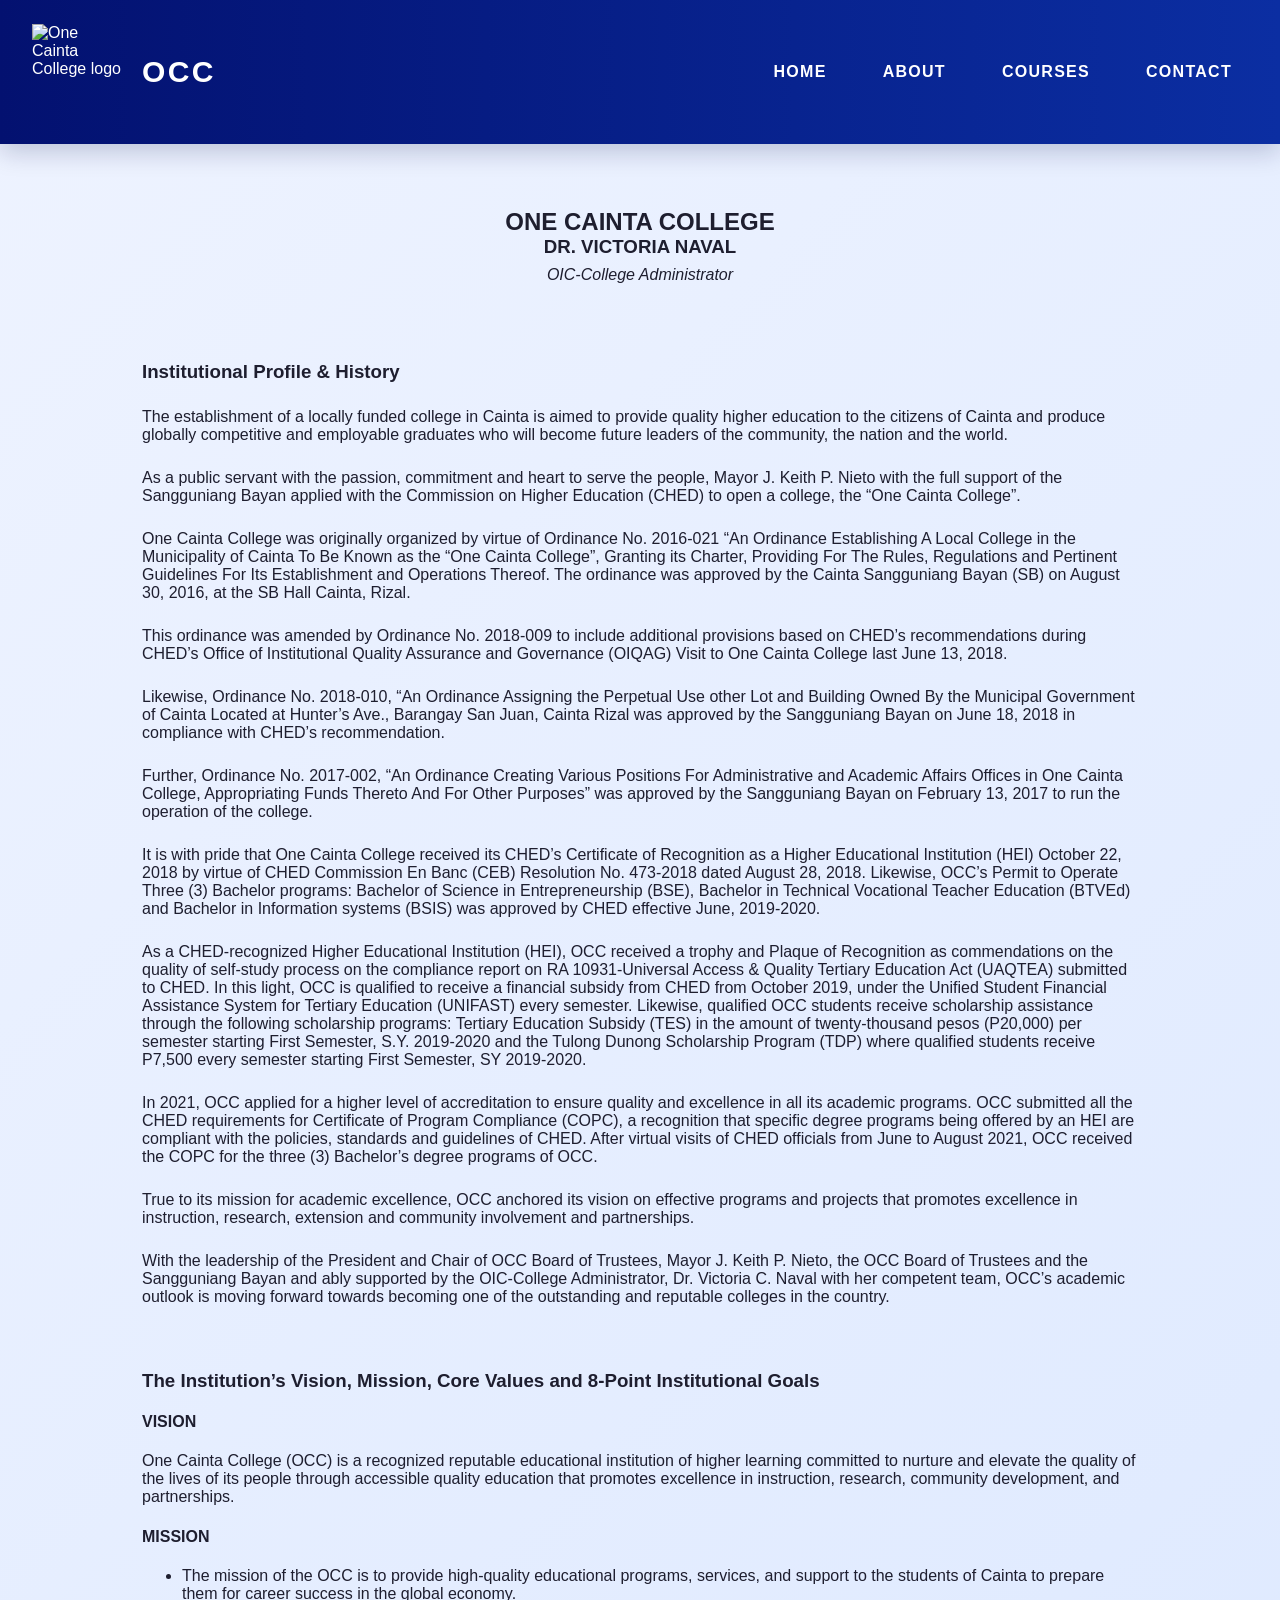
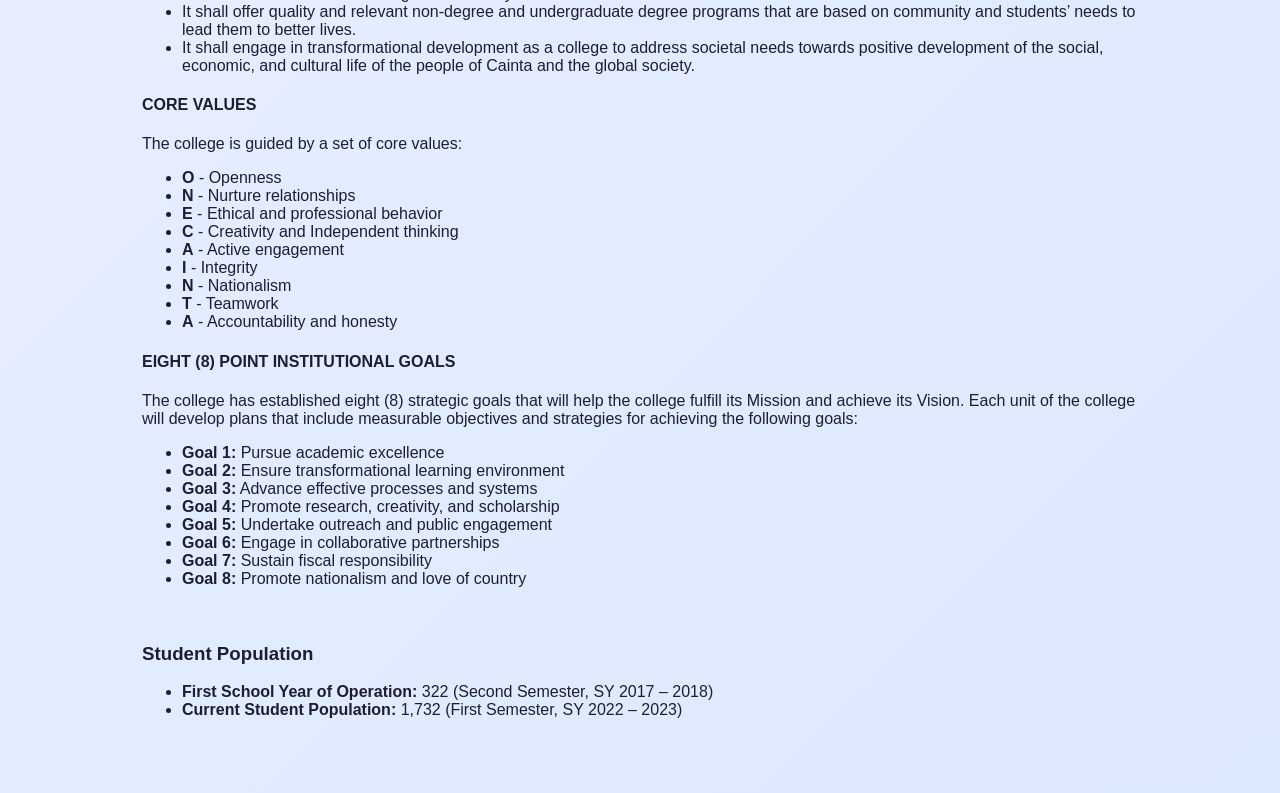
==== About.html @ 80da649f "Add files via upload" ====
<!DOCTYPE html>
<html lang="en">
<head>
  <meta charset="UTF-8">
  <meta name="viewport" content="width=device-width, initial-scale=1.0">
  <title>About</title>
  <link rel="shortcut icon" href="Image/Logo.avif" type="image/x-icon">
  <link rel="stylesheet" href="About.css">
</head>
<body>
  <header>
    <div class="logo-title">
      <img id="Logo" src="Image/Logo.avif" alt="One Cainta College logo">
      <h1 id="OCC">OCC</h1>
    </div>

    <button class="hamburger" id="hamburger" aria-controls="nav-menu" aria-expanded="false" aria-label="Toggle navigation">
      <span></span>
      <span></span>
      <span></span>
    </button>

    <nav id="nav-menu" aria-label="Main site navigation">
      <a href="Home.html">Home</a>
      <a href="About.html">About</a>
      <a href="Courses.html">Courses</a>
      <a href="Contact.html">Contact</a>
    </nav>
  </header>

  <main>
    <section class="page-intro">
      <h2>ONE CAINTA COLLEGE</h2>
      <h3>DR. VICTORIA NAVAL</h3>
      <p><em>OIC-College Administrator</em></p>
    </section>

    <section id="history">
      <h3>Institutional Profile & History</h3>
      <p>The establishment of a locally funded college in Cainta is aimed to provide quality higher education to the citizens of Cainta and produce globally competitive and employable graduates who will become future leaders of the community, the nation and the world.</p>

      <p>As a public servant with the passion, commitment and heart to serve the people, Mayor J. Keith P. Nieto with the full support of the Sangguniang Bayan applied with the Commission on Higher Education (CHED) to open a college, the “One Cainta College”.</p>

      <p>One Cainta College was originally organized by virtue of Ordinance No. 2016-021 “An Ordinance Establishing A Local College in the Municipality of Cainta To Be Known as the “One Cainta College”, Granting its Charter, Providing For The Rules, Regulations and Pertinent Guidelines For Its Establishment and Operations Thereof. The ordinance was approved by the Cainta Sangguniang Bayan (SB) on August 30, 2016, at the SB Hall Cainta, Rizal.</p>

      <p>This ordinance was amended by Ordinance No. 2018-009 to include additional provisions based on CHED’s recommendations during CHED’s Office of Institutional Quality Assurance and Governance (OIQAG) Visit to One Cainta College last June 13, 2018.</p>

      <p>Likewise, Ordinance No. 2018-010, “An Ordinance Assigning the Perpetual Use other Lot and Building Owned By the Municipal Government of Cainta Located at Hunter’s Ave., Barangay San Juan, Cainta Rizal was approved by the Sangguniang Bayan on June 18, 2018 in compliance with CHED’s recommendation.</p>

      <p>Further, Ordinance No. 2017-002, “An Ordinance Creating Various Positions For Administrative and Academic Affairs Offices in One Cainta College, Appropriating Funds Thereto And For Other Purposes” was approved by the Sangguniang Bayan on February 13, 2017 to run the operation of the college.</p>

      <p>It is with pride that One Cainta College received its CHED’s Certificate of Recognition as a Higher Educational Institution (HEI) October 22, 2018 by virtue of CHED Commission En Banc (CEB) Resolution No. 473-2018 dated August 28, 2018. Likewise, OCC’s Permit to Operate Three (3) Bachelor programs: Bachelor of Science in Entrepreneurship (BSE), Bachelor in Technical Vocational Teacher Education (BTVEd) and Bachelor in Information systems (BSIS) was approved by CHED effective June, 2019-2020.</p>

      <p>As a CHED-recognized Higher Educational Institution (HEI), OCC received a trophy and Plaque of Recognition as commendations on the quality of self-study process on the compliance report on RA 10931-Universal Access & Quality Tertiary Education Act (UAQTEA) submitted to CHED. In this light, OCC is qualified to receive a financial subsidy from CHED from October 2019, under the Unified Student Financial Assistance System for Tertiary Education (UNIFAST) every semester. Likewise, qualified OCC students receive scholarship assistance through the following scholarship programs: Tertiary Education Subsidy (TES) in the amount of twenty-thousand pesos (P20,000) per semester starting First Semester, S.Y. 2019-2020 and the Tulong Dunong Scholarship Program (TDP) where qualified students receive P7,500 every semester starting First Semester, SY 2019-2020.</p>

      <p>In 2021, OCC applied for a higher level of accreditation to ensure quality and excellence in all its academic programs. OCC submitted all the CHED requirements for Certificate of Program Compliance (COPC), a recognition that specific degree programs being offered by an HEI are compliant with the policies, standards and guidelines of CHED. After virtual visits of CHED officials from June to August 2021, OCC received the COPC for the three (3) Bachelor’s degree programs of OCC.</p>

      <p>True to its mission for academic excellence, OCC anchored its vision on effective programs and projects that promotes excellence in instruction, research, extension and community involvement and partnerships.</p>

      <p>With the leadership of the President and Chair of OCC Board of Trustees, Mayor J. Keith P. Nieto, the OCC Board of Trustees and the Sangguniang Bayan and ably supported by the OIC-College Administrator, Dr. Victoria C. Naval with her competent team, OCC’s academic outlook is moving forward towards becoming one of the outstanding and reputable colleges in the country.</p>
    </section>

    <section id="vmg">
      <h3>The Institution’s Vision, Mission, Core Values and 8-Point Institutional Goals</h3>

      <h4>VISION</h4>
      <p>One Cainta College (OCC) is a recognized reputable educational institution of higher learning committed to nurture and elevate the quality of the lives of its people through accessible quality education that promotes excellence in instruction, research, community development, and partnerships.</p>

      <h4>MISSION</h4>
      <ul>
        <li>The mission of the OCC is to provide high-quality educational programs, services, and support to the students of Cainta to prepare them for career success in the global economy.</li>
        <li>It shall offer quality and relevant non-degree and undergraduate degree programs that are based on community and students’ needs to lead them to better lives.</li>
        <li>It shall engage in transformational development as a college to address societal needs towards positive development of the social, economic, and cultural life of the people of Cainta and the global society.</li>
      </ul>

      <h4>CORE VALUES</h4>
      <p>The college is guided by a set of core values:</p>
      <ul>
        <li><strong>O</strong> - Openness</li>
        <li><strong>N</strong> - Nurture relationships</li>
        <li><strong>E</strong> - Ethical and professional behavior</li>
        <li><strong>C</strong> - Creativity and Independent thinking</li>
        <li><strong>A</strong> - Active engagement</li>
        <li><strong>I</strong> - Integrity</li>
        <li><strong>N</strong> - Nationalism</li>
        <li><strong>T</strong> - Teamwork</li>
        <li><strong>A</strong> - Accountability and honesty</li>
      </ul>

      <h4>EIGHT (8) POINT INSTITUTIONAL GOALS</h4>
      <p>The college has established eight (8) strategic goals that will help the college fulfill its Mission and achieve its Vision. Each unit of the college will develop plans that include measurable objectives and strategies for achieving the following goals:</p>
      <ul>
        <li><strong>Goal 1:</strong> Pursue academic excellence</li>
        <li><strong>Goal 2:</strong> Ensure transformational learning environment</li>
        <li><strong>Goal 3:</strong> Advance effective processes and systems</li>
        <li><strong>Goal 4:</strong> Promote research, creativity, and scholarship</li>
        <li><strong>Goal 5:</strong> Undertake outreach and public engagement</li>
        <li><strong>Goal 6:</strong> Engage in collaborative partnerships</li>
        <li><strong>Goal 7:</strong> Sustain fiscal responsibility</li>
        <li><strong>Goal 8:</strong> Promote nationalism and love of country</li>
      </ul>
    </section>

    <section id="statistics">
      <h3>Student Population</h3>
      <ul>
        <li><strong>First School Year of Operation:</strong> 322 (Second Semester, SY 2017 – 2018)</li>
        <li><strong>Current Student Population:</strong> 1,732 (First Semester, SY 2022 – 2023)</li>
      </ul>
    </section>
  </main>

  <script src="About.js"></script>
</body>
</html>
---- About.css ----
body {
  margin: 0;
  font-family: Inter, Arial, sans-serif;
  background: linear-gradient(135deg, #eef3ff 0%, #dce8ff 100%);
  color: #1e1e2f;
}

* {
  box-sizing: border-box;
}

button,
a {
  font: inherit;
}


header {
  background: linear-gradient(90deg, #031170, #0b2ea2);
  color: white;
  padding: 24px 32px;
  display: flex;
  align-items: center;
  justify-content: flex-start;
  flex-wrap: wrap;
  gap: 12px;
  position: sticky;
  top: 0;
  z-index: 50;
  box-shadow: 0 8px 24px rgba(3, 17, 72, 0.2);
  transition: transform 0.25s ease;
  will-change: transform;
}

header.hidden {
  transform: translateY(-100%);
}

.logo-title {
  display: flex;
  align-items: center;
  gap: 14px;
}

header img {
  width: 96px;
  height: 96px;
  object-fit: contain;
}

header h1 {
  margin: 0;
  font-size: 30px;
  letter-spacing: 0.08em;
}

nav {
  margin-left: auto;
  display: flex;
  gap: 24px;
  align-items: center;
}

nav a {
  color: white;
  text-decoration: none;
  font-weight: 700;
  text-transform: uppercase;
  letter-spacing: 0.08em;
  display: inline-block;
  padding: 8px 16px;
  border-radius: 8px;
  transition: opacity 0.25s ease, background-color 0.25s ease, color 0.25s ease;
}

nav a:hover,
nav a:focus-visible {
  opacity: 0.8;
  outline: none;
  background-color: blue;
  color: #f5a623;
}

nav a:focus-visible {
  box-shadow: 0 0 0 3px rgba(255, 255, 255, 0.35);
}

.hamburger {
  display: none;
  flex-direction: column;
  gap: 6px;
  background: transparent;
  border: none;
  cursor: pointer;
  padding: 10px;
  z-index: 999;
}

.hamburger span {
  display: block;
  width: 28px;
  height: 3px;
  background-color: white;
  border-radius: 999px;
  transition: transform 0.3s ease, opacity 0.3s ease;
}

.hamburger.active span:nth-child(1) {
  transform: translateY(9px) rotate(45deg);
}

.hamburger.active span:nth-child(2) {
  opacity: 0;
}

.hamburger.active span:nth-child(3) {
  transform: translateY(-9px) rotate(-45deg);
}

main {
  max-width: 1100px;
  margin: 0 auto;
  padding: 32px 24px 48px;
}

section {
  padding: 10px 28px;
}

#history p{
  margin: 25px 0;
}
section.reveal {
  opacity: 0;
  transform: translateY(24px);
  transition: opacity 0.75s ease-out, transform 0.75s ease-out;
  will-change: opacity, transform;
}

section.reveal.visible {
  opacity: 1;
  transform: translateY(0);
}

.page-intro {
  text-align: center;
  padding: 32px 28px;
}

.page-intro h2,
.page-intro h3 {
  margin: 0;
}

.page-intro p {
  margin-top: 8px;
}

@media screen and (max-width: 900px) {
  header {
    padding: 16px 18px;
  }

  nav {
    gap: 12px;
  }
}

@media screen and (max-width: 600px) {
  .hamburger {
    display: flex;
  }

  nav {
    display: none;
    flex-direction: column;
    width: 100%;
    background-color: #031170;
    position: absolute;
    top: 100%;
    left: 0;
    padding: 16px 0;
    text-align: center;
    box-shadow: 0px 6px 14px rgba(0, 0, 0, 0.18);
    z-index: 99;
  }

  nav a {
    padding: 14px 0;
    display: block;
    width: 100%;
  }

  nav.active {
    display: flex !important;
  }
}
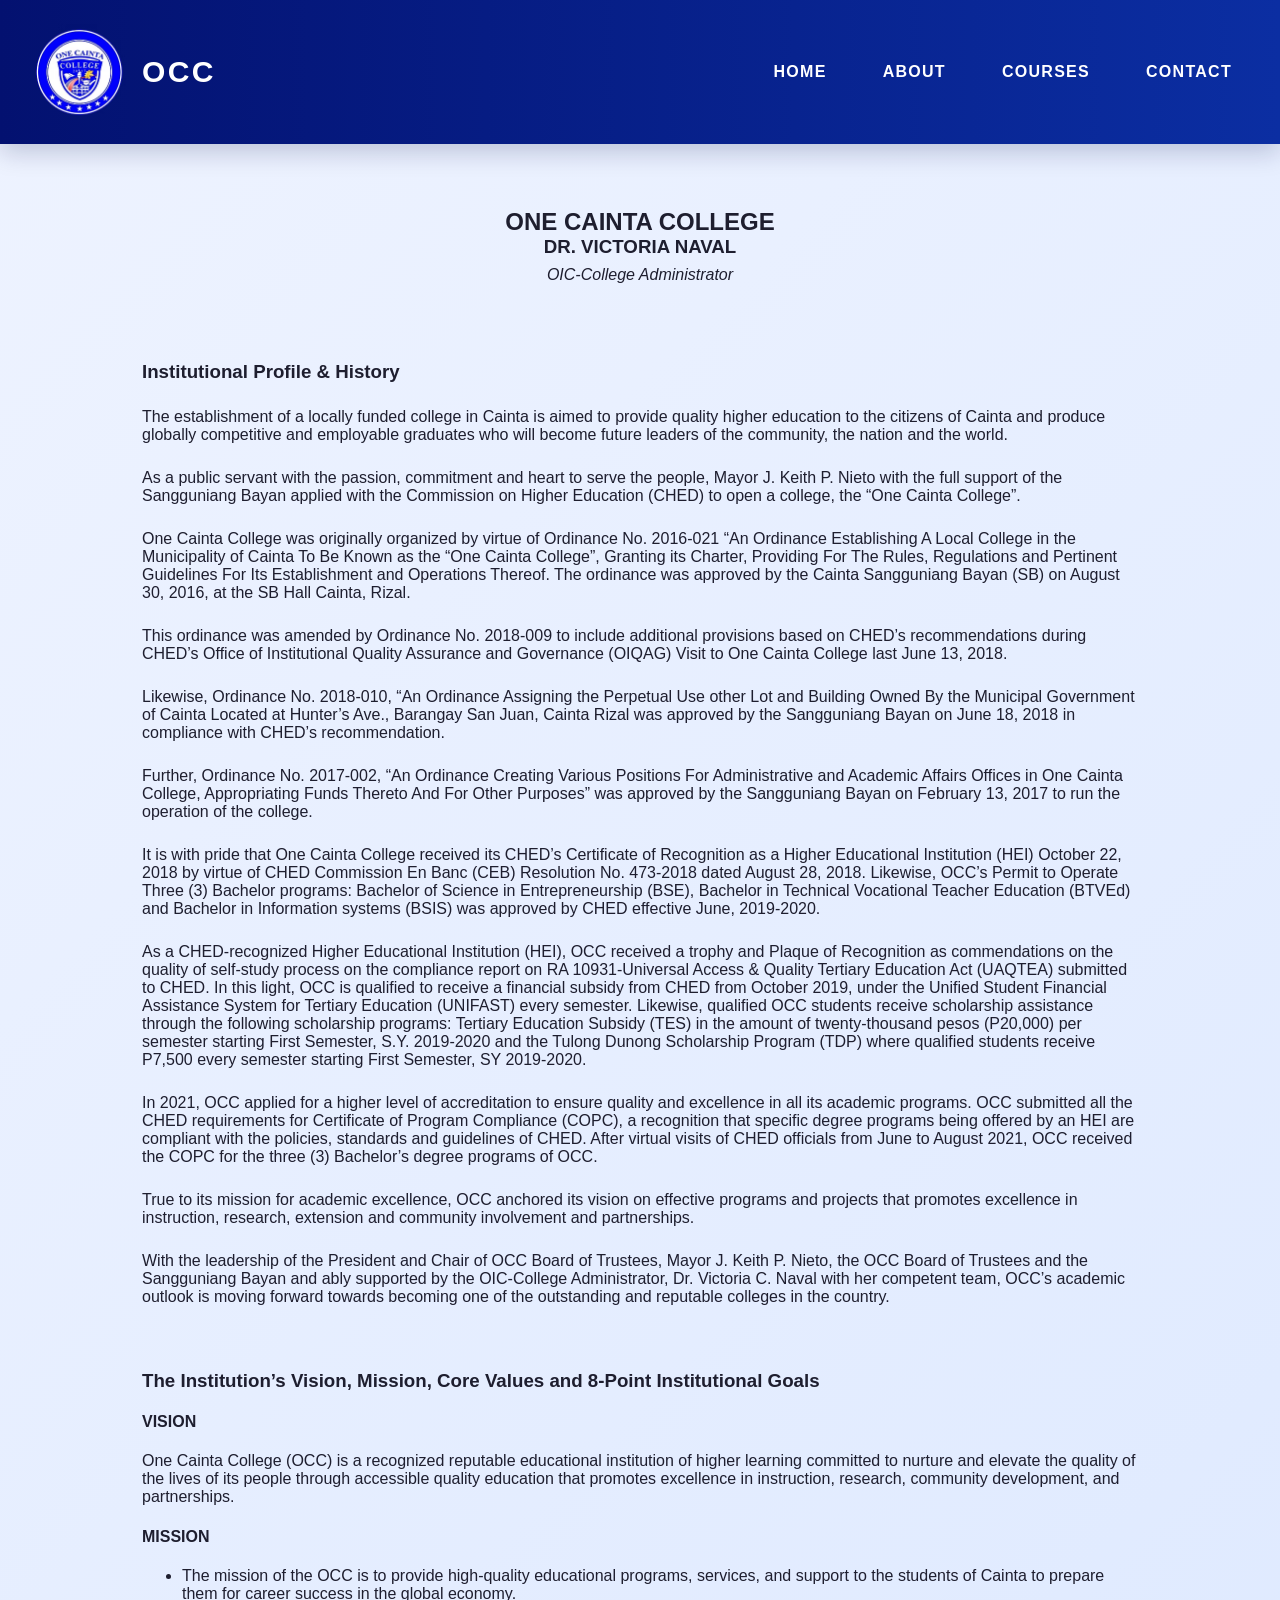
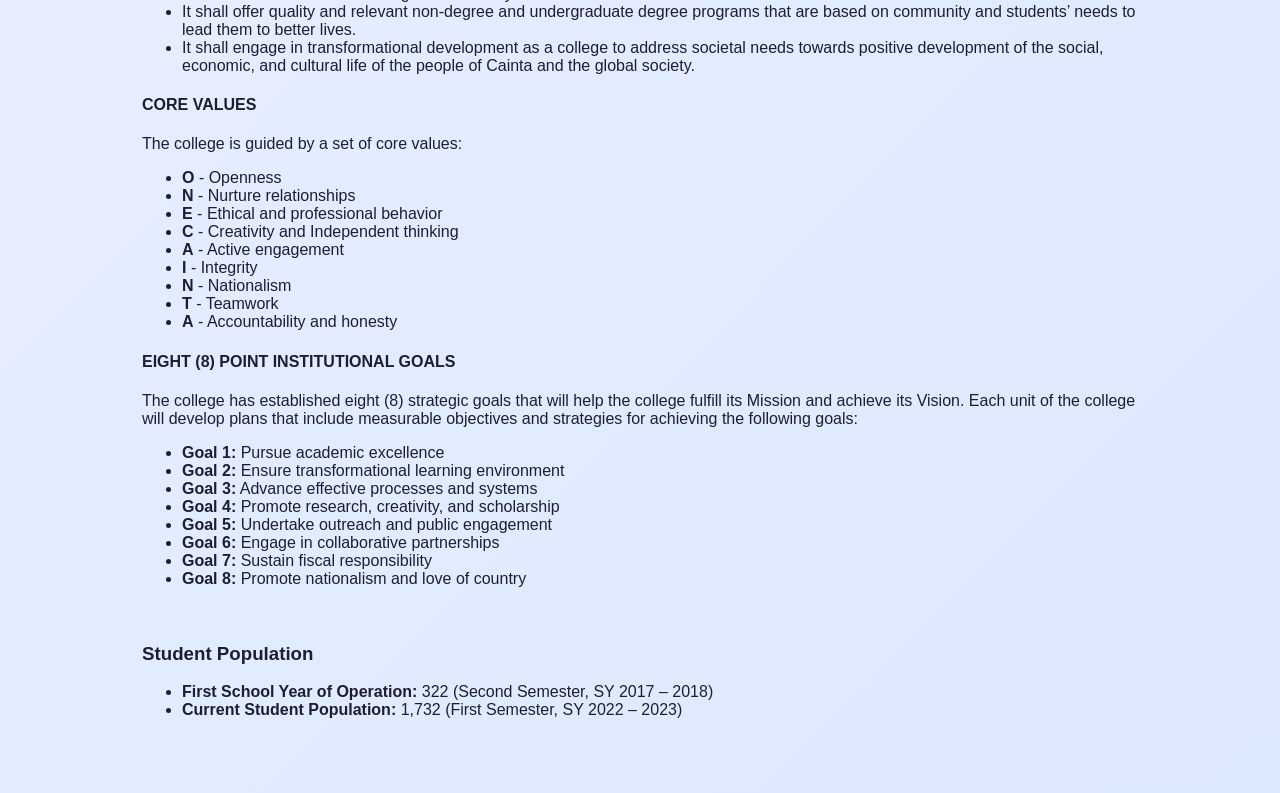
==== commit 285cc394: "Update About.html" ====
--- a/About.html
+++ b/About.html
@@ -4,13 +4,13 @@
   <meta charset="UTF-8">
   <meta name="viewport" content="width=device-width, initial-scale=1.0">
   <title>About</title>
-  <link rel="shortcut icon" href="Image/Logo.avif" type="image/x-icon">
+  <link rel="shortcut icon" href="Logo.avif" type="image/x-icon">
   <link rel="stylesheet" href="About.css">
 </head>
 <body>
   <header>
     <div class="logo-title">
-      <img id="Logo" src="Image/Logo.avif" alt="One Cainta College logo">
+      <img id="Logo" src="Logo.avif" alt="One Cainta College logo">
       <h1 id="OCC">OCC</h1>
     </div>
 
@@ -21,7 +21,7 @@
     </button>
 
     <nav id="nav-menu" aria-label="Main site navigation">
-      <a href="Home.html">Home</a>
+      <a href="index.html">Home</a>
       <a href="About.html">About</a>
       <a href="Courses.html">Courses</a>
       <a href="Contact.html">Contact</a>
@@ -112,4 +112,4 @@
 
   <script src="About.js"></script>
 </body>
-</html>+</html>
